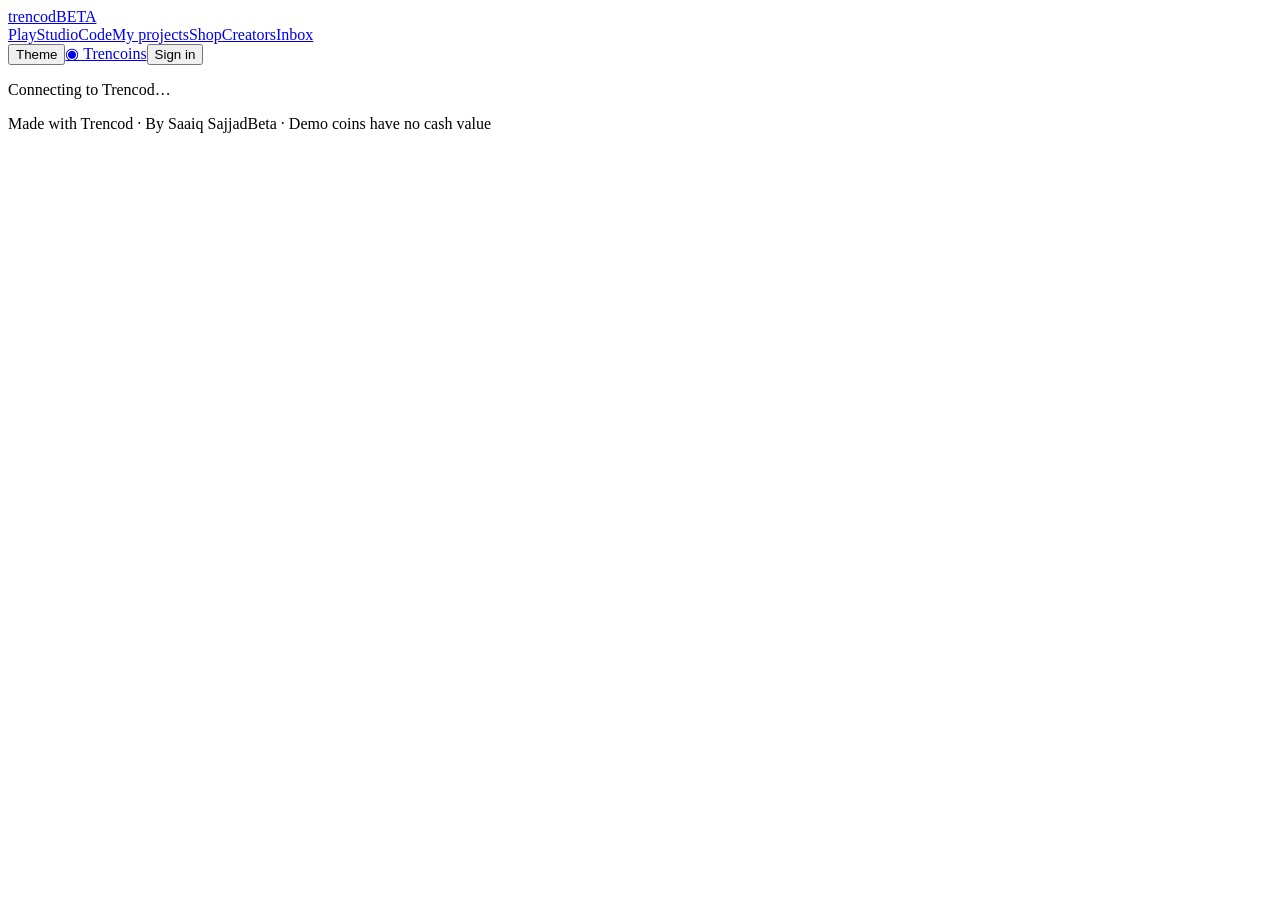
==== trencod-app/public/index.html @ 79e08b18 "Add files via upload" ====
<!doctype html><html lang="en"><head><meta charset="utf-8"><meta name="viewport" content="width=device-width,initial-scale=1"><script src="/theme.js"></script><title>Trencod — Play. Create. Remix.</title><link rel="icon" type="image/png" href="/trencod-icon.png"><link rel="apple-touch-icon" href="/trencod-icon.png"><link rel="stylesheet" href="/style.css"><link rel="stylesheet" href="/intro.css"><link rel="stylesheet" href="/theme.css"><script src="/intro.js" defer></script><link rel="stylesheet" href="/creator.css"><script src="/creator.js" defer></script><link rel="stylesheet" href="/profile.css"><script src="/profile.js" defer></script><link rel="stylesheet" href="/adventures.css"><script src="/adventures.js" defer></script><script src="/quality.js" defer></script><script src="/app.js" defer></script></head><body>
<header><a class="brand" href="#explore"><img class="brand-icon" src="/trencod-icon.png" alt="">trencod<span class="badge">BETA</span></a><nav><a href="#explore">Play</a><a href="#hub">Studio</a><a href="#studio">Code</a><a href="#mine">My projects</a><a href="#shop">Shop</a><a href="#creators">Creators</a><a href="#inbox" id="inbox-link">Inbox</a></nav><div class="header-actions"><button id="theme-toggle" type="button" aria-label="Switch color mode">Theme</button><a class="button wallet-pill" href="#wallet" id="wallet-pill">◉ Trencoins</a><button id="account">Sign in</button></div></header>
<main id="app"><p>Connecting to Trencod…</p></main>
<footer><span>Made with Trencod · By Saaiq Sajjad</span><span>Beta · Demo coins have no cash value</span></footer><div id="toast" role="status" hidden></div>
<dialog id="auth"><form id="auth-form"><button class="close" type="button" id="close-auth" aria-label="Close">×</button><span class="eyebrow">YOUR CREATOR SPACE</span><h2 id="auth-title">Welcome back.</h2><div class="auth-tabs"><button id="mode-login" type="button" class="active">Sign in</button><button id="mode-register" type="button">Create account</button></div><p id="auth-help">Use the username and password you created on this Trencod website.</p><label for="auth-name">Username</label><input id="auth-name" name="name" autocomplete="username" required maxlength="24" placeholder="Example: comet_builder" aria-describedby="name-privacy"><p id="name-privacy" class="small">Don’t enter your real name. Use a made-up username, not an email address.</p><label for="auth-password">Password</label><input id="auth-password" name="password" type="password" autocomplete="current-password" required maxlength="128"><label class="check"><input id="show-password" type="checkbox"> Show password</label><p id="auth-error" class="error" role="alert"></p><button class="primary" type="submit" id="auth-submit">Sign in</button><button class="text-button" id="guest" type="button">Just play games →</button></form></dialog>
<script>if(location.protocol==='file:'){document.body.innerHTML='<main style="max-width:650px;margin:70px auto;padding:24px;font:18px system-ui"><h1>Open Trencod using the start file</h1><p>This HTML file cannot sign you in by itself.</p><p>Close this tab. Open <b>START-TRENCOD.bat</b> in the main folder. It starts the server and opens the working website.</p><p>Then use <a href="http://127.0.0.1:8765">http://127.0.0.1:8765</a>.</p></main>';}</script>
</body></html>
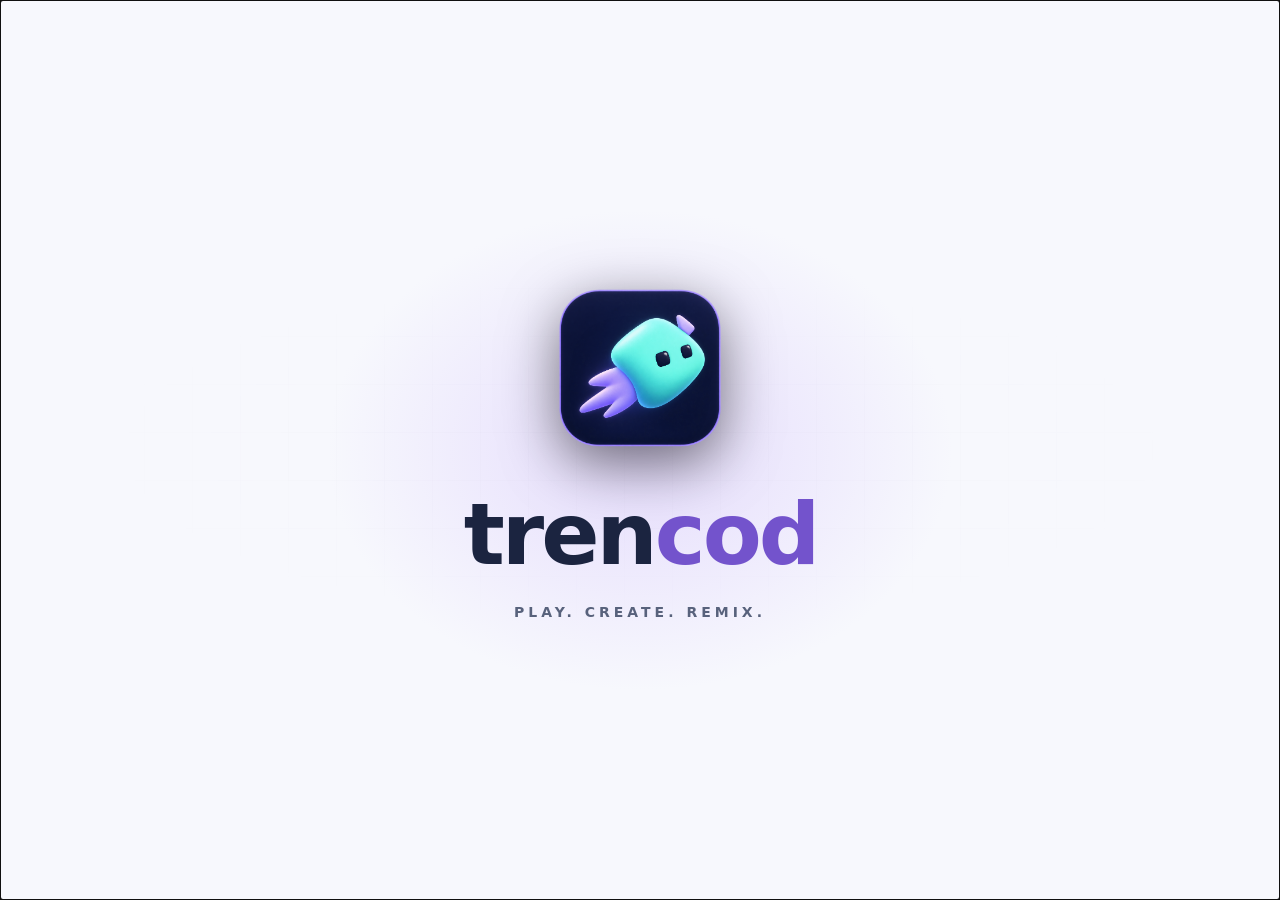
==== commit e8a48219: ""version": "0.11.1"" ====
--- a/trencod-app/public/index.html
+++ b/trencod-app/public/index.html
@@ -1,5 +1,5 @@
-<!doctype html><html lang="en"><head><meta charset="utf-8"><meta name="viewport" content="width=device-width,initial-scale=1"><script src="/theme.js"></script><title>Trencod — Play. Create. Remix.</title><link rel="icon" type="image/png" href="/trencod-icon.png"><link rel="apple-touch-icon" href="/trencod-icon.png"><link rel="stylesheet" href="/style.css"><link rel="stylesheet" href="/intro.css"><link rel="stylesheet" href="/theme.css"><script src="/intro.js" defer></script><link rel="stylesheet" href="/creator.css"><script src="/creator.js" defer></script><link rel="stylesheet" href="/profile.css"><script src="/profile.js" defer></script><link rel="stylesheet" href="/adventures.css"><script src="/adventures.js" defer></script><script src="/quality.js" defer></script><script src="/app.js" defer></script></head><body>
-<header><a class="brand" href="#explore"><img class="brand-icon" src="/trencod-icon.png" alt="">trencod<span class="badge">BETA</span></a><nav><a href="#explore">Play</a><a href="#hub">Studio</a><a href="#studio">Code</a><a href="#mine">My projects</a><a href="#shop">Shop</a><a href="#creators">Creators</a><a href="#inbox" id="inbox-link">Inbox</a></nav><div class="header-actions"><button id="theme-toggle" type="button" aria-label="Switch color mode">Theme</button><a class="button wallet-pill" href="#wallet" id="wallet-pill">◉ Trencoins</a><button id="account">Sign in</button></div></header>
+<!doctype html><html lang="en"><head><meta name="google-site-verification" content="WWTbvdiEqQlxcy2n-V-pg_uk2efpydHPNd8cB2-Y2QM" /><meta charset="utf-8"><meta name="viewport" content="width=device-width,initial-scale=1"><script src="/theme.js"></script><title>Trencod — Play. Create. Remix.</title><link rel="icon" type="image/png" href="/trencod-icon.png"><link rel="apple-touch-icon" href="/trencod-icon.png"><link rel="stylesheet" href="/style.css"><link rel="stylesheet" href="/intro.css"><link rel="stylesheet" href="/theme.css"><script src="/intro.js" defer></script><link rel="stylesheet" href="/creator.css"><script src="/creator.js" defer></script><link rel="stylesheet" href="/profile.css"><script src="/profile.js" defer></script><link rel="stylesheet" href="/adventures.css"><link rel="stylesheet" href="/vector.css"><script src="/vector-core.js" defer></script><script src="/vector-studio.js" defer></script><script src="/sprites.js" defer></script><script src="/adventures.js" defer></script><script src="/quality.js" defer></script><link rel="stylesheet" href="/workspace.css"><script src="/workspace.js" defer></script><script src="/navigation.js" defer></script><script src="/python-preview.js" defer></script><link rel="stylesheet" href="/layout-fixes.css"><script src="/app.js" defer></script></head><body>
+<header><a class="brand" href="#explore"><img class="brand-icon" src="/trencod-icon.png" alt="">trencod<span class="badge">BETA</span></a><nav><a href="#explore">Play</a><a href="#hub">Studio</a><a href="#design">Design</a><a href="#studio">Code</a><a href="#python">Python</a><a href="#mine">My projects</a><a href="#shop">Shop</a><a href="#creators">Creators</a><a href="#inbox" id="inbox-link">Inbox</a></nav><div class="header-actions"><button id="theme-toggle" type="button" aria-label="Switch color mode">Theme</button><a class="button wallet-pill" href="#wallet" id="wallet-pill">◉ Trencoins</a><button id="account">Sign in</button></div></header>
 <main id="app"><p>Connecting to Trencod…</p></main>
 <footer><span>Made with Trencod · By Saaiq Sajjad</span><span>Beta · Demo coins have no cash value</span></footer><div id="toast" role="status" hidden></div>
 <dialog id="auth"><form id="auth-form"><button class="close" type="button" id="close-auth" aria-label="Close">×</button><span class="eyebrow">YOUR CREATOR SPACE</span><h2 id="auth-title">Welcome back.</h2><div class="auth-tabs"><button id="mode-login" type="button" class="active">Sign in</button><button id="mode-register" type="button">Create account</button></div><p id="auth-help">Use the username and password you created on this Trencod website.</p><label for="auth-name">Username</label><input id="auth-name" name="name" autocomplete="username" required maxlength="24" placeholder="Example: comet_builder" aria-describedby="name-privacy"><p id="name-privacy" class="small">Don’t enter your real name. Use a made-up username, not an email address.</p><label for="auth-password">Password</label><input id="auth-password" name="password" type="password" autocomplete="current-password" required maxlength="128"><label class="check"><input id="show-password" type="checkbox"> Show password</label><p id="auth-error" class="error" role="alert"></p><button class="primary" type="submit" id="auth-submit">Sign in</button><button class="text-button" id="guest" type="button">Just play games →</button></form></dialog>
--- a/style.css
+++ b/style.css
@@ -0,0 +1,8 @@
+:root{color-scheme:dark;--bg:#090b14;--panel:#141827;--line:#292e45;--text:#eef0ff;--muted:#a4acc8;--accent:#b6a4ff;--mint:#5eead4}*{box-sizing:border-box}body{margin:0;background:var(--bg);color:var(--text);font:16px/1.6 system-ui,Arial}a{color:inherit;text-decoration:none}button,input,textarea{font:inherit}button,.button{display:inline-block;background:#232940;color:var(--text);border:1px solid #414963;border-radius:10px;padding:10px 17px;cursor:pointer}button:hover,.button:hover{border-color:var(--accent);filter:brightness(1.12)}button:disabled{opacity:.55;cursor:wait}.primary{background:var(--accent);color:#17112c;border-color:var(--accent);font-weight:700}.mint{color:var(--mint)}header{display:flex;align-items:center;gap:28px;justify-content:space-between;padding:22px 5%;border-bottom:1px solid var(--line)}.brand{font-size:27px;letter-spacing:-1px;font-weight:800}.badge{display:inline-block;font-size:10px;letter-spacing:1px;background:#242138;color:var(--accent);padding:3px 7px;border-radius:5px;vertical-align:middle;margin-left:9px}nav{display:flex;gap:25px;color:var(--muted)}nav a:hover{color:var(--text)}.local-note{text-align:center;background:#131728;color:#adb6d3;padding:8px 16px;font-size:12px}main{max-width:1440px;margin:auto;padding:42px 5%;min-height:70vh}.hero{padding:45px 0 65px;background:radial-gradient(ellipse at 75% 30%,#302353 0,transparent 60%);position:relative}.eyebrow{color:var(--mint);font-size:12px;font-weight:800;letter-spacing:2px}.hero h1{font-size:clamp(42px,6vw,76px);line-height:1.08;letter-spacing:-3px;margin:20px 0;max-width:800px}.hero h1 span{color:var(--accent)}p{color:var(--muted)}.hero p{font-size:18px;max-width:600px}.actions{display:flex;align-items:center;gap:10px;flex-wrap:wrap;margin:20px 0}.section-head{display:flex;justify-content:space-between;gap:20px;align-items:center}.section-head h2{margin:8px 0}.search{max-width:340px}.grid{display:grid;grid-template-columns:repeat(auto-fill,minmax(260px,1fr));gap:22px;margin-top:25px}.card{overflow:hidden;background:var(--panel);border:1px solid var(--line);border-radius:18px;transition:transform .2s}.card:hover{transform:translateY(-4px);border-color:#605382}.cover{height:150px;display:grid;place-items:center;background:linear-gradient(135deg,#3c286f,#14495a);font-size:64px}.card:nth-child(3n+2) .cover{background:linear-gradient(135deg,#733557,#273b70)}.card:nth-child(3n) .cover{background:linear-gradient(135deg,#214e4a,#465129)}.card-body{padding:22px}.card h3{margin:10px 0 6px;overflow-wrap:anywhere}.card p{font-size:14px;margin:6px 0;overflow-wrap:anywhere}.card .actions{margin-bottom:0}.tag{color:var(--mint);font-size:11px;letter-spacing:1px;font-weight:700}.empty{padding:45px;border:1px dashed var(--line);border-radius:16px;color:var(--muted);margin-top:25px}.toolbar{display:flex;justify-content:space-between;align-items:center;gap:16px;flex-wrap:wrap}.toolbar h1{font-size:28px;margin:0}.studio-meta{display:grid;grid-template-columns:1fr 2fr;gap:18px;margin:18px 0}input,textarea{width:100%;display:block;border:1px solid #38415c;border-radius:9px;background:#111624;color:var(--text);padding:12px}label{display:block;font-size:13px;color:var(--muted)}label input{margin-top:7px}.workspace{display:grid;grid-template-columns:1fr 1fr;border:1px solid var(--line);border-radius:14px;overflow:hidden}.pane{min-width:0;background:var(--panel)}.pane+.pane{border-left:1px solid var(--line)}.pane-top{min-height:55px;padding:9px 14px;border-bottom:1px solid var(--line);display:flex;justify-content:space-between;align-items:center;gap:8px}.tabs{display:flex;gap:5px}.tabs button{border:0;font-size:13px;padding:7px 12px;background:transparent}.tabs button.active{background:#302746;color:#d2c5ff}.code{height:470px;border:none;border-radius:0;resize:vertical;tab-size:2;font:14px/1.65 Consolas,monospace;color:#a4e7d8;padding:20px}.code[hidden]{display:none}iframe{display:block;width:100%;height:470px;border:0;background:white}.hint{font-size:13px}.game-frame{height:560px;border-radius:16px;border:1px solid var(--line)}.project-description{white-space:pre-wrap}.notice{padding:14px 18px;border:1px solid #494061;background:#211b31;border-radius:10px;font-size:14px;color:#d5c9f5}footer{padding:25px 5%;border-top:1px solid var(--line);color:var(--muted);font-size:13px;display:flex;justify-content:space-between;gap:15px}dialog{width:min(440px,94vw);background:var(--panel);color:var(--text);border:1px solid #5c4e7b;border-radius:18px;padding:28px}dialog::backdrop{background:#000c}dialog h2{font-size:30px;margin:15px 0 0}dialog label{margin:16px 0}dialog .primary{width:100%;margin-bottom:12px}#auth-switch{width:100%;font-size:13px}.close{float:right;padding:0 10px;font-size:24px}.error{color:#ffabb7;font-size:14px;min-height:20px}#toast{position:fixed;bottom:24px;left:50%;transform:translateX(-50%);background:#d5cbff;color:#1e1731;padding:13px 22px;border-radius:12px;max-width:90vw;box-shadow:0 10px 40px #0008;z-index:10}a:focus-visible,button:focus-visible,input:focus-visible,textarea:focus-visible{outline:2px solid var(--mint);outline-offset:3px}.small{font-size:12px;color:var(--muted)}@media(max-width:800px){header{flex-wrap:wrap;gap:15px}nav{order:3;width:100%;justify-content:center;font-size:14px}.workspace,.studio-meta{grid-template-columns:1fr}.pane+.pane{border-left:0;border-top:1px solid var(--line)}.section-head{align-items:stretch;flex-direction:column}.search{max-width:none}.hero{padding:20px 0 40px}.hero h1{letter-spacing:-2px}.code,iframe{height:360px}footer{flex-direction:column}.game-frame{height:480px}}
+
+.pane-top input[type=file]{display:none}
+.header-actions{display:flex;gap:10px;align-items:center}.wallet-pill{color:#ffdc80;border-color:#675337;font-size:13px;white-space:nowrap}.hero-chips{display:flex;flex-wrap:wrap;gap:12px;margin-top:24px}.hero-chips span{background:#191e32;border:1px solid #343b59;color:#b9c4dc;border-radius:99px;padding:6px 13px;font-size:12px}.filters{display:flex;gap:10px;flex-wrap:wrap;margin-top:18px}.filters select{width:auto;background:#141827;color:var(--text);padding:9px 14px;border:1px solid #414963;border-radius:10px;font:inherit}.favorite[aria-pressed=true]{color:#ff94bf;background:#3b2136}.wallet-card{padding:35px;border-radius:20px;border:1px solid #625235;background:radial-gradient(ellipse at top right,#4a3a2344,transparent 70%),#161b2a;margin:25px 0}.wallet-card>span{font-size:12px;letter-spacing:2px;color:#e3ba71}.wallet-card>strong{display:block;font-size:clamp(42px,7vw,72px);color:#ffe3a1;letter-spacing:-2px}.wallet-card small{font-size:24px}.wallet-card .button{margin:10px}.ledger{max-width:800px}.ledger>div{display:flex;justify-content:space-between;gap:20px;padding:18px 0;border-bottom:1px solid var(--line)}.ledger small{display:block;font-size:12px;color:var(--muted)}.auth-tabs{display:flex;gap:8px;margin:20px 0}.auth-tabs button{flex:1}.auth-tabs .active{background:#b6a4ff;color:#17112c;border-color:#b6a4ff}.check{display:flex;gap:8px;align-items:center}.check input{width:auto;display:inline-block}.text-button{border:0;background:transparent;font-size:13px;width:100%}#auth-help{font-size:13px;line-height:1.7}#auth-name,#auth-password{margin:6px 0 16px}details{font-size:13px;color:var(--muted);margin-top:12px}summary{cursor:pointer}.game-frame{height:590px}iframe:fullscreen{height:100vh;background:#0b1020}.notice button{margin:6px}.card .actions{gap:7px}.card .actions button,.card .actions .button{padding:9px 13px}.error:empty{min-height:0;margin:0}@media(max-width:800px){.header-actions{margin-left:auto}.brand{font-size:23px}.brand-icon{width:34px;height:34px}.header-actions button{font-size:12px;padding:9px}.wallet-card{padding:22px}.game-frame{height:610px}}
+
+.cover-art{display:block;width:100%;height:150px}.cover{font-size:initial}.card-body{display:flex;flex-direction:column;flex:1}.card{display:flex;flex-direction:column}.card .actions{margin-top:auto;padding-top:16px}
+
+#account{max-width:240px;overflow:hidden;text-overflow:ellipsis;white-space:nowrap}@media(max-width:800px){#account{max-width:180px}.header-actions{max-width:100%}}
--- a/intro.css
+++ b/intro.css
@@ -0,0 +1,23 @@
+/* Trencod opening identity: gentle squash/stretch, two boings, a wordmark pop. */
+.brand{display:flex;align-items:center;gap:10px}.brand-icon{width:40px;height:40px;object-fit:contain}
+.trencod-intro{position:fixed;inset:0;width:100vw;max-width:none;height:100dvh;max-height:none;margin:0;padding:0;border:0;border-radius:0;overflow:hidden;background:#090b14;color:#eef0ff;font-family:system-ui,Arial;text-align:center;z-index:1000}
+.trencod-intro::backdrop{background:#090b14}
+.trencod-intro[open]{display:grid;place-items:center}
+.intro-stage{position:relative;display:flex;flex-direction:column;align-items:center;justify-content:center;width:100%;min-height:420px;isolation:isolate}
+.intro-glow{position:absolute;width:min(650px,95vw);height:500px;z-index:-2;background:radial-gradient(ellipse,#4c367a55,transparent 68%);pointer-events:none}
+.intro-grid{position:absolute;inset:0;opacity:.15;background-image:linear-gradient(#6c648033 1px,transparent 1px),linear-gradient(90deg,#6c648033 1px,transparent 1px);background-size:48px 48px;mask-image:radial-gradient(ellipse,#000,transparent 65%);z-index:-3;pointer-events:none}
+.intro-symbol{position:relative;width:clamp(120px,22vw,182px);height:clamp(120px,22vw,182px);margin-bottom:28px}
+.intro-icon{display:block;width:100%;height:100%;object-fit:contain;filter:drop-shadow(0 16px 28px #0008);animation:trencod-boing 1.4s both}
+.intro-ring{position:absolute;inset:-18px;border:2px solid #a995ff;border-radius:30%;opacity:0;z-index:-1;animation:trencod-ring .95s .25s both}.intro-ring.second{border-color:#5eead4;animation-delay:.72s}
+.intro-word{display:flex;justify-content:center;gap:1px;margin:0;font-size:clamp(48px,10vw,86px);line-height:1.1;font-weight:850;letter-spacing:-4px}
+.intro-letter{display:inline-block;opacity:0;animation:trencod-letter .55s cubic-bezier(.2,1.5,.5,1) both;animation-delay:calc(.78s + var(--i)*.07s)}
+.intro-letter:nth-child(n+5){color:#b6a4ff}
+.intro-tagline{margin:20px 0 0;color:#b5c0d9;letter-spacing:4px;font-size:clamp(11px,2.7vw,14px);font-weight:600;opacity:0;animation:trencod-reveal .5s 1.5s forwards}
+.intro-dot{position:absolute;width:10px;height:10px;border-radius:50%;background:#b6a4ff;left:50%;top:40%;opacity:0;animation:trencod-particle .9s 1s both;--x:140px;--y:-100px}.intro-dot:nth-of-type(2){--x:-140px;--y:-70px;background:#5eead4}.intro-dot:nth-of-type(3){--x:120px;--y:70px;width:7px;height:7px;background:#5eead4}.intro-dot:nth-of-type(4){--x:-130px;--y:60px;width:7px;height:7px}
+
+@keyframes trencod-boing{0%{opacity:0;transform:translateY(85px) scale(.18) rotate(-15deg)}20%{opacity:1;transform:translateY(-24px) scale(1.12,.91) rotate(6deg)}34%{transform:translateY(8px) scale(.94,1.07) rotate(-4deg)}48%{transform:translateY(-13px) scale(1.04,.96) rotate(3deg)}65%{transform:translateY(4px) scale(.98,1.02) rotate(-1deg)}82%{transform:translateY(-3px) scale(1.01)}100%{opacity:1;transform:none}}
+@keyframes trencod-ring{0%{opacity:0;transform:scale(.65) rotate(-10deg)}20%{opacity:.65}100%{opacity:0;transform:scale(1.5) rotate(10deg)}}
+@keyframes trencod-letter{from{opacity:0;transform:translateY(20px) scale(.5)}to{opacity:1;transform:none}}
+@keyframes trencod-reveal{to{opacity:1}}
+@keyframes trencod-particle{0%{opacity:0;transform:translate(0,0) scale(0)}20%{opacity:.85}100%{opacity:0;transform:translate(var(--x),var(--y)) scale(.4)}}
+@media(prefers-reduced-motion:reduce){.intro-icon,.intro-letter,.intro-tagline{animation:none;opacity:1;transform:none}.intro-ring,.intro-dot{display:none}}
--- a/theme.css
+++ b/theme.css
@@ -0,0 +1,37 @@
+#theme-toggle{font-size:13px;white-space:nowrap;min-width:78px}.header-actions{flex-wrap:wrap;justify-content:flex-end}
+:root[data-theme=light]{color-scheme:light;--bg:#f7f8fd;--panel:#fff;--line:#d8deec;--text:#1b2440;--muted:#55617b;--accent:#7353cc;--mint:#087b71}
+[data-theme=light] header{background:#fff}
+[data-theme=light] button,[data-theme=light] .button{background:#edf0f8;color:#25314c;border-color:#cbd3e4}
+[data-theme=light] .primary{background:#7754d0;color:#fff;border-color:#7754d0}
+[data-theme=light] .badge{background:#ece5fc;color:#5d39a6}
+[data-theme=light] .hero{background:radial-gradient(ellipse at 75% 30%,#e9e1ff,transparent 65%)}
+[data-theme=light] .hero h1 span{color:#7353cc}
+[data-theme=light] .hero-chips span{background:#fff;border-color:#d7ddec;color:#4c5973}
+[data-theme=light] input,[data-theme=light] textarea,[data-theme=light] .filters select{background:#fff;color:#1b2440;border-color:#c6cede}
+[data-theme=light] input::placeholder,[data-theme=light] textarea::placeholder{color:#6b7690}
+[data-theme=light] .code{background:#f9faff;color:#155c56}
+[data-theme=light] .tabs button{background:transparent;color:#55617b}
+[data-theme=light] .tabs button.active{background:#ece5fb;color:#5f36ad}
+[data-theme=light] .cover{background:linear-gradient(135deg,#e0d4fa,#c9e9ee)}
+[data-theme=light] .card:nth-child(3n+2) .cover{background:linear-gradient(135deg,#f4d9e7,#d7e0fa)}
+[data-theme=light] .card:nth-child(3n) .cover{background:linear-gradient(135deg,#cee9df,#e5e9cf)}
+[data-theme=light] .card:hover{border-color:#9d82d6;box-shadow:0 8px 24px #51457812}
+[data-theme=light] .wallet-pill{color:#795300;background:#fff8e4;border-color:#dec585}
+[data-theme=light] .wallet-card{background:radial-gradient(ellipse at top right,#fff1c7,transparent 70%),#fff;border-color:#e1cf9b}
+[data-theme=light] .wallet-card>span{color:#795b13}
+[data-theme=light] .wallet-card>strong{color:#705014}
+[data-theme=light] .notice{background:#f0eafb;border-color:#d4c3ec;color:#4b3375}
+[data-theme=light] .favorite[aria-pressed=true]{color:#a72d65;background:#ffedf5}
+[data-theme=light] dialog:not(.trencod-intro){background:#fff;color:#1b2440;border-color:#cbb9e9;box-shadow:0 20px 70px #1b244033}
+[data-theme=light] dialog::backdrop{background:#1b244066}
+[data-theme=light] .auth-tabs .active{background:#7754d0;color:#fff;border-color:#7754d0}
+[data-theme=light] .error{color:#ab234a}
+[data-theme=light] .text-button{background:transparent}
+[data-theme=light] #toast{background:#45316f;color:#fff;box-shadow:0 10px 35px #34214b33}
+[data-theme=light] a:focus-visible,[data-theme=light] button:focus-visible,[data-theme=light] input:focus-visible,[data-theme=light] textarea:focus-visible{outline-color:#087b71}
+[data-theme=light] .trencod-intro{background:#f7f8fd;color:#1b2440}
+[data-theme=light] .trencod-intro::backdrop{background:#f7f8fd}
+[data-theme=light] .intro-glow{background:radial-gradient(ellipse,#d5c3fc88,transparent 68%)}
+[data-theme=light] .intro-letter:nth-child(n+5){color:#7353cc}
+[data-theme=light] .intro-tagline{color:#58627c}
+@media(max-width:800px){.header-actions{gap:7px}.header-actions #account{max-width:165px}.header-actions #theme-toggle{padding:9px;min-width:65px}.header-actions .wallet-pill{padding:9px;font-size:12px}}
--- a/creator.css
+++ b/creator.css
@@ -0,0 +1 @@
+.creator-columns{display:grid;grid-template-columns:minmax(0,1fr) minmax(0,1fr);gap:22px;margin:22px 0}.creator-panel{min-width:0;border:1px solid var(--line);border-radius:18px;background:var(--panel);padding:24px;margin:16px 0}.creator-panel h2{margin-top:0}.creator-panel form>button,.creator-panel form>label,.creator-panel>label{margin:12px 0}.creator-panel select{width:100%;padding:12px;border:1px solid var(--line);border-radius:8px;background:var(--bg);color:var(--text);font:inherit}.room-row{width:100%;display:flex;align-items:center;justify-content:space-between;gap:12px;border-bottom:1px solid var(--line);padding:15px 8px;overflow-wrap:anywhere}.room-row span{min-width:0}.room-row small{color:var(--muted)}#chat-log{height:330px;overflow:auto;overflow-wrap:anywhere}.chat-message{padding:12px;border-bottom:1px solid var(--line)}.chat-message p{white-space:pre-wrap;margin:4px 0}.chat-message time{font-size:11px;color:var(--muted)}#room-invite{display:block;overflow-wrap:anywhere;padding:10px 0}.shared-code-grid{display:grid;grid-template-columns:repeat(3,minmax(0,1fr));gap:10px;margin-top:15px}.shared-code-grid .code{height:280px;border:1px solid var(--line)}#pixel-canvas,#animation-canvas{display:block;max-width:100%;height:auto;image-rendering:pixelated;background:repeating-conic-gradient(#ddd 0% 25%,#eee 0% 50%) 0 0/20px 20px;border:1px solid var(--line)}#pixel-canvas{touch-action:none;cursor:crosshair;width:320px}#animation-canvas{width:256px}input[type=color]{width:65px;height:42px;padding:3px}#art-fps{width:85px}.bot-answer{white-space:pre-wrap;overflow-wrap:anywhere;max-height:600px;overflow:auto;font:14px/1.7 monospace}.creator-panel button[aria-pressed=true]{background:var(--accent);color:#17112c}nav{flex-wrap:wrap;gap:15px}.creator-panel .check input{flex-shrink:0}button:disabled{cursor:not-allowed}@media(max-width:850px){.creator-columns,.shared-code-grid{grid-template-columns:1fr}.creator-panel{padding:18px}.room-row{flex-wrap:wrap}.header-actions{flex-wrap:wrap}.hero h1{font-size:42px}}
--- a/profile.css
+++ b/profile.css
@@ -0,0 +1,3 @@
+.profile-hero{display:flex;align-items:center;gap:24px;padding:30px 0;flex-wrap:wrap}.profile-hero h1{font-size:clamp(25px,4vw,42px);margin:6px 0;overflow-wrap:anywhere}.profile-hero>div:nth-child(2){flex:1;min-width:0}.profile-avatar,.mini-avatar{display:grid;place-items:center;flex-shrink:0;width:96px;height:96px;border-radius:30px;background:linear-gradient(140deg,#5eead4,#a78bfa);color:#111827;font-size:32px;font-weight:900;box-shadow:0 8px 0 #5eead422}.mini-avatar{width:50px;height:50px;font-size:19px;border-radius:16px}.profile-social,.badge-filters{display:flex;gap:10px;flex-wrap:wrap;margin:20px 0}.profile-stats{display:grid;grid-template-columns:repeat(4,minmax(0,1fr));gap:16px;margin:25px 0}.profile-stats>div{padding:24px;border-radius:18px;background:var(--panel);border:1px solid var(--line);min-width:0}.profile-stats span,.profile-stats small{display:block;color:var(--muted);font-size:12px}.profile-stats strong{display:block;font-size:34px;margin:10px 0;overflow-wrap:anywhere}.profile-stats strong small{display:inline;font-size:16px}.profile-stats a{font-size:13px;color:var(--mint)}.profile-daily{display:flex;align-items:center;gap:30px}.profile-daily>div:first-child{flex:1}.activity-week{display:flex;gap:9px}.activity-day{text-align:center;width:34px;color:var(--muted)}.activity-day span,.activity-day small{display:block;font-size:11px}.activity-day strong{display:grid;place-items:center;width:32px;height:32px;background:var(--bg);border:1px solid var(--line);border-radius:50%;margin:8px 0}.activity-day.completed strong{background:#5eead4;color:#112c2a;border-color:#5eead4}.badge-grid{display:grid;grid-template-columns:repeat(auto-fill,minmax(195px,1fr));gap:18px;margin:25px 0}.achievement{background:var(--panel);border:1px solid var(--line);padding:25px 18px;border-radius:20px;text-align:center;position:relative}.achievement[hidden]{display:none}.achievement-medal{width:85px;height:92px;display:grid;place-items:center;margin:0 auto 20px;background:var(--bg);border:2px solid var(--line);border-radius:25px 25px 35px 35px;color:var(--muted);box-shadow:0 5px 0 var(--line)}.achievement-medal svg{width:60px;height:60px}.earned .achievement-medal{background:#322820;color:#f8cf79;border-color:#b8893b;box-shadow:0 5px 0 #8d6426}.earned.badge-streak .achievement-medal{background:#3a1c28;color:#ff9e91;border-color:#bb586a;box-shadow:0 5px 0 #80394b}.earned.badge-games .achievement-medal{background:#262044;color:#c5b2ff;border-color:#8163c9;box-shadow:0 5px 0 #59428e}.earned.badge-friends .achievement-medal{background:#143531;color:#6ae8d1;border-color:#388e7f;box-shadow:0 5px 0 #236153}.achievement h3{margin:10px 0;font-size:17px}.achievement p{font-size:13px;min-height:42px}.achievement small,.earned-mark{display:block;font-size:11px;color:var(--muted)}.earned-mark{color:var(--mint)}.achievement progress{width:100%;height:7px;accent-color:var(--accent)}.badge-filters .active{background:var(--accent);color:#17112c}.creator-chip{display:inline-block;margin:6px;padding:10px;border:1px solid var(--line);border-radius:10px}.creator-link{color:var(--mint);text-decoration:underline;text-underline-offset:3px}.game-comment{padding:20px 0;border-bottom:1px solid var(--line)}.game-comment p{white-space:pre-wrap;overflow-wrap:anywhere}.game-comment time{display:inline-block;margin-left:12px;font-size:11px;color:var(--muted)}.game-comment button{padding:5px 10px;font-size:12px;margin-right:8px}#comment-form button{margin-top:14px}#comment-status{font-size:13px}@media(max-width:850px){.profile-stats{grid-template-columns:repeat(2,minmax(0,1fr))}.profile-daily{flex-direction:column;align-items:flex-start}.profile-hero{gap:16px}.profile-avatar{width:65px;height:65px;font-size:24px;border-radius:20px}.profile-hero h1{font-size:24px}.profile-stats>div{padding:16px}.badge-grid{grid-template-columns:repeat(2,minmax(0,1fr));gap:12px}.achievement{padding:18px 10px}.achievement h3{font-size:15px}.achievement-medal{width:70px;height:78px}.activity-week{gap:6px}.profile-hero #profile-signout{margin-left:auto}}
+#creator-results h2{overflow-wrap:anywhere}#creator-query{flex:1;min-width:150px}
+@media(max-width:500px){.profile-hero>div:nth-child(2){flex-basis:calc(100% - 81px)}.profile-hero #profile-signout,.profile-hero #follow-creator{margin-left:81px}.profile-hero h1{font-size:23px}}
--- a/adventures.css
+++ b/adventures.css
@@ -0,0 +1,4 @@
+.visual-layout{display:grid;grid-template-columns:minmax(0,3fr) minmax(210px,1fr);align-items:start;gap:20px;margin:20px 0}.visual-layout .creator-panel{margin:0}.visual-layout canvas{display:block;width:100%;height:auto;border:1px solid var(--line);border-radius:14px;touch-action:none}.coordinate-grid{display:grid;grid-template-columns:1fr 1fr;gap:8px}.visual-layout label{margin-bottom:12px}.visual-layout select,.creator-panel select{max-width:100%}.game-preview-dialog{width:min(1000px,96vw);max-height:95vh;padding:20px}.game-preview-dialog iframe{height:65vh}.game-preview-dialog h2{overflow-wrap:anywhere}.tree-scroll{overflow:auto}.remix-tree,.remix-tree ul{list-style:none;padding-left:26px;border-left:2px solid var(--line)}.tree-node{padding:14px 18px;background:var(--panel);border:1px solid var(--line);border-radius:12px;margin:12px 0;max-width:420px;min-width:180px;overflow-wrap:anywhere}.tree-node small{display:block;color:var(--muted)}.tree-node a{font-weight:700}.tree-current{border-color:var(--mint)}.jam-hero{background:linear-gradient(125deg,#211a44,#123a3e);color:#f4f2ff;padding:35px;border-radius:24px}.jam-hero h1{font-size:clamp(30px,5vw,52px);margin:15px 0}.jam-hero p{color:#bdcce8}.jam-vote-row{display:flex;gap:10px;align-items:center;justify-content:space-between;padding:12px 0;border-bottom:1px solid var(--line);font-size:13px}.devlog-body{white-space:pre-wrap;overflow-wrap:anywhere}#devlog-feed h2{overflow-wrap:anywhere}#request-test label,#feedback-form label,#devlog-form label,#sell-art-form label{margin:14px 0}#test-game{margin-top:20px;border-radius:14px}#visual-preview{margin:20px 0}.art-test-world{position:relative;height:300px;overflow:hidden;border:1px solid var(--line);border-radius:18px;background:#12243f}.art-ground{position:absolute;bottom:0;height:30px;width:100%;background:#5c9980}#art-test-hero{position:absolute;left:30px;bottom:30px;width:128px;height:128px}.art-jump{animation:art-preview-jump .6s ease-in-out}@keyframes art-preview-jump{50%{transform:translateY(-90px)}}#art-try-stage[hidden]{display:none}.creator-panel button{margin:4px 0}.creator-panel select{background:var(--bg);color:var(--text);padding:10px;border:1px solid var(--line);border-radius:8px;font:inherit;width:100%}.creator-panel textarea{margin:8px 0}.actions input[type=file][hidden]{display:none}@media(max-width:850px){.visual-layout{grid-template-columns:1fr}.jam-hero{padding:24px}.game-preview-dialog iframe{height:65vh}.remix-tree,.remix-tree ul{padding-left:15px}.jam-vote-row{flex-wrap:wrap}.art-test-world{height:250px}}@media(prefers-reduced-motion:reduce){.art-jump{animation:none}}
+
+#visual-preview{height:680px}.jam-hero .eyebrow{color:#5eead4}.art-shop-thumbnail{height:160px;display:grid;place-items:center;background:var(--bg);border:1px solid var(--line);border-radius:12px;margin-bottom:16px}@media(max-width:850px){#visual-preview{height:480px}}
+.sprite-library-grid{display:grid;grid-template-columns:repeat(auto-fill,minmax(110px,1fr));gap:12px;margin:16px 0}.sprite-library-grid canvas{width:64px;height:64px;background:repeating-conic-gradient(#62678122 0% 25%,transparent 0% 50%) 0/16px 16px}.sprite-library-grid button{overflow-wrap:anywhere;max-width:100%}
--- a/vector.css
+++ b/vector.css
@@ -0,0 +1 @@
+.vector-workbench{display:grid;grid-template-columns:200px minmax(280px,1fr) 200px;gap:16px;align-items:start;margin:20px 0}.vector-workbench .creator-panel{padding:16px;margin:0}.vector-workbench h2{font-size:20px}.vector-workbench input,.vector-workbench select{width:100%;min-width:0}.vector-workbench input[type=checkbox]{width:auto}.vector-workbench .actions{gap:6px}.vector-workbench button{padding:8px 10px}.vector-stage{min-width:0;text-align:center}#vector-canvas{width:100%;max-width:600px;aspect-ratio:1;margin:auto;background-color:#f8f8fc;background-image:linear-gradient(45deg,#e7e7f2 25%,transparent 25%),linear-gradient(-45deg,#e7e7f2 25%,transparent 25%),linear-gradient(45deg,transparent 75%,#e7e7f2 75%),linear-gradient(-45deg,transparent 75%,#e7e7f2 75%);background-size:24px 24px;background-position:0 0,0 12px,12px -12px,-12px 0;touch-action:none;overflow:hidden;border-radius:12px}#vector-canvas svg{display:block;width:100%;height:100%}#vector-layers{display:flex;flex-direction:column;gap:6px;max-height:580px;overflow:auto}.vector-library{display:grid;grid-template-columns:repeat(auto-fill,minmax(100px,1fr));gap:12px;margin-top:16px}.vector-library button{display:flex;flex-direction:column;align-items:center;padding:12px}.vector-library svg{width:80px;height:80px}.vector-max{margin-left:calc((min(100vw,1800px) - 100%)/-2);width:min(96vw,1760px);grid-template-columns:200px 1fr 200px}.vector-max #vector-canvas{max-width:760px}@media(max-width:850px){.vector-workbench,.vector-max{grid-template-columns:1fr;width:auto;margin:20px 0}.vector-workbench aside{display:flex;flex-wrap:wrap;gap:8px}.vector-workbench label{max-width:125px}.vector-workbench h2{width:100%}}
--- a/workspace.css
+++ b/workspace.css
@@ -0,0 +1,2 @@
+.pro-workspace{display:grid!important;grid-template-columns:190px minmax(280px,1fr) 280px;gap:10px;align-items:stretch}.pro-files,.pro-ai{background:var(--panel,#171c2c);border:1px solid #66708a55;border-radius:12px;padding:14px;min-width:0;overflow:auto}.pro-files{grid-column:1;grid-row:1/3}.pro-editor{grid-column:2;grid-row:1;min-width:0}.pro-workspace>.pane:not(.pro-editor){grid-column:2;grid-row:2}.pro-ai{grid-column:3;grid-row:1/3}.pro-ai textarea,.pro-ai select{width:100%;margin:12px 0}.pro-ai pre{white-space:pre-wrap;overflow-wrap:anywhere;font:13px/1.6 monospace;max-height:55vh;overflow:auto}.pro-files button,.pro-files>.button{margin:4px 0;text-align:left;max-width:100%;overflow-wrap:anywhere}.pro-files .actions{display:flex;gap:4px;margin:16px 0}#file-tree{margin-bottom:20px}#file-tree button{display:block;width:100%;font:12px/1.6 monospace}#file-tree button.active{border-color:#a999ff;background:#a999ff33}.pro-code-toolbar{display:flex;flex-wrap:wrap;gap:12px;align-items:center;padding:12px;border-bottom:1px solid #66708a55}.pro-code-toolbar strong{overflow-wrap:anywhere}.pro-code-toolbar button{font-size:12px;padding:7px 9px}.pro-code-toolbar .actions{gap:5px}#workspace-code{display:block;resize:vertical;min-height:400px;width:100%;border:0;border-radius:0;background:var(--bg,#101421);color:inherit;padding:18px;font:14px/1.65 ui-monospace,Consolas,monospace;tab-size:2}#code-position{padding:8px 14px}.pro-workspace.maximized{position:fixed;inset:8px;z-index:80;background:var(--bg,#101421);padding:10px;overflow:auto;grid-template-rows:minmax(400px,1fr) 180px}.maximized #workspace-code{height:calc(100vh - 330px);resize:none}.maximized #preview{height:130px;min-height:0}#pixel-dialog{max-width:500px;width:95vw}#pixel-canvas{display:block;max-width:100%;width:320px;height:auto;margin:20px auto;touch-action:none;image-rendering:pixelated}button[aria-pressed=true]{outline:2px solid #aa96ff}@media(max-width:1100px){.pro-workspace{grid-template-columns:155px minmax(240px,1fr)}.pro-ai{grid-column:1/3;grid-row:3}.pro-workspace.maximized{grid-template-rows:auto auto auto}}@media(max-width:650px){.pro-workspace{display:flex!important;flex-direction:column}.pro-files{max-height:210px}.pro-workspace.maximized{inset:0}#workspace-code{min-height:350px}}
+.pro-editor>textarea.code{display:none!important}
--- a/layout-fixes.css
+++ b/layout-fixes.css
@@ -0,0 +1,8 @@
+/* Wrapping belongs to individual tool rows, not to overlapping fixed widths. */
+header{flex-wrap:wrap;column-gap:20px;row-gap:12px}header>.brand{flex:0 0 auto}header>nav{flex:1 1 350px;min-width:0;display:flex;flex-wrap:wrap;gap:10px 18px}header .header-actions{display:flex;flex-wrap:wrap;gap:8px;min-width:0;max-width:100%}#account{max-width:230px;overflow:hidden;text-overflow:ellipsis;white-space:nowrap}
+button,.button{line-height:1.4;max-width:100%;white-space:normal;overflow-wrap:anywhere;flex-shrink:0}button:disabled{cursor:not-allowed}input,textarea,select{min-width:0;max-width:100%}input[type=checkbox]{display:inline-block;width:auto;flex:0 0 auto}input[hidden]{display:none!important}.actions{row-gap:10px}.actions>label{min-width:0;max-width:100%}.toolbar>*{min-width:0}.toolbar>.actions{flex:1 1 320px;justify-content:flex-end}.pane-top{flex-wrap:wrap}.pane-top>div{display:flex;flex-wrap:wrap;gap:8px}.tabs{flex-wrap:wrap}.studio-meta{grid-template-columns:minmax(0,1fr) minmax(0,2fr)}.grid{grid-template-columns:repeat(auto-fill,minmax(min(260px,100%),1fr))}.room-row{flex-wrap:wrap}.room-row>div{display:flex;flex-wrap:wrap;gap:8px;min-width:0}.badge-filters,.profile-social{display:flex;flex-wrap:wrap;gap:8px}.profile-hero{flex-wrap:wrap}.profile-hero>div{min-width:0;overflow-wrap:anywhere}.section-head{flex-wrap:wrap}.creator-panel p,.creator-panel h2,.creator-panel h3{overflow-wrap:anywhere}
+.creation-tabs{display:flex;flex-wrap:wrap;gap:8px;padding:12px;border:1px solid var(--line);border-radius:14px;margin:0 0 24px;background:var(--panel);color:var(--text)}.creation-tabs a{display:block;padding:9px 13px;border-radius:8px;line-height:1.4}.creation-tabs a[aria-current=page]{background:var(--accent);color:#17112c;font-weight:700}.creation-tabs a:hover{outline:1px solid var(--accent)}
+.pro-workspace{grid-template-columns:180px minmax(0,1fr) 240px}.pro-code-toolbar{display:block}.pro-code-toolbar>.actions{margin:10px 0 0;display:flex;flex-wrap:wrap;gap:8px}.pro-code-toolbar strong{display:block;min-width:0;max-width:100%;word-break:break-word}.pro-files .actions{flex-wrap:wrap}.pro-ai label{display:flex;align-items:center;gap:8px}.pro-ai select{padding:10px;background:var(--bg);color:var(--text);border:1px solid var(--line);border-radius:8px}.pro-ai textarea{resize:vertical}.pro-files #file-tree button{display:flex;gap:8px;align-items:center;text-align:left;white-space:normal}.file-name{min-width:0;overflow-wrap:anywhere}.file-type{display:inline-grid;place-items:center;flex:0 0 34px;min-height:27px;border-radius:5px;background:#454d68;color:white;font:bold 10px/1.2 system-ui}.file-type-js{background:#eed24e;color:#28251a}.file-type-html{background:#d95d3c}.file-type-css{background:#347cc4}.file-type-py{background:linear-gradient(135deg,#387bac 50%,#f2cb54 50%);color:white;text-shadow:0 1px 3px #000}.file-type-svg{background:#a271cf}.file-type-json{background:#578c70}.pro-code-area{min-width:0}#python-help{margin:12px;line-height:1.6}#python-help[hidden]{display:none}#code-position{overflow-wrap:anywhere}.pro-workspace.maximized{grid-template-rows:auto 230px;inset:12px;height:calc(100dvh - 24px)}.maximized #workspace-code{height:48vh;min-height:260px}.maximized #preview{height:175px}.pro-workspace.maximized .pro-files,.pro-workspace.maximized .pro-ai{max-height:calc(100dvh - 48px)}
+.vector-workbench{grid-template-columns:180px minmax(0,1fr) 180px}.vector-workbench input[type=color]{width:65px}.vector-workbench .actions{flex-wrap:wrap}.vector-max{position:fixed;inset:12px;z-index:90;width:auto;margin:0;padding:20px;background:var(--bg);overflow:auto;grid-template-columns:180px minmax(0,1fr) 180px}.vector-exit{display:none}.vector-max .vector-exit{display:block;grid-column:1/-1;justify-self:end;position:sticky;top:0;z-index:1}.visual-layout{grid-template-columns:minmax(0,1fr) minmax(200px,280px)}.coordinate-grid{min-width:0}.coordinate-grid label{min-width:0}#scene-canvas{max-width:100%;height:auto}
+@media(max-width:1150px){.pro-workspace{grid-template-columns:165px minmax(0,1fr)}.pro-ai{grid-column:1/3;grid-row:3}.pro-workspace.maximized{grid-template-rows:auto 230px auto}.pro-workspace.maximized .pro-ai{max-height:none}.vector-workbench,.vector-max{grid-template-columns:150px minmax(0,1fr)}.vector-workbench>aside:last-child{grid-column:1/-1}.vector-workbench>aside:last-child #vector-layers{display:flex;flex-direction:row;flex-wrap:wrap;max-height:180px}}
+@media(max-width:750px){main{padding:24px 4%}.creation-tabs{gap:5px}.creation-tabs a{padding:8px;font-size:13px}.studio-meta,.visual-layout{grid-template-columns:minmax(0,1fr)}.toolbar>.actions{justify-content:flex-start}.pro-workspace{display:flex!important;flex-direction:column}.pro-files{max-height:260px}.pro-workspace.maximized{inset:0;height:100dvh}.maximized #workspace-code{min-height:300px}.vector-workbench,.vector-max{display:flex;flex-direction:column}.vector-workbench>*{width:100%}.vector-max{inset:0}.vector-stage{flex-shrink:0}.vector-max .vector-exit{width:auto;align-self:flex-end}.vector-workbench aside{display:flex;flex-wrap:wrap;gap:10px}.vector-workbench aside label{max-width:125px}#vector-canvas{max-width:520px}.empty{padding:24px}header>nav{order:3;flex-basis:100%;justify-content:flex-start}.header-actions{flex:1 1 auto}.brand{font-size:24px}.profile-stats{grid-template-columns:repeat(2,minmax(0,1fr))}}
